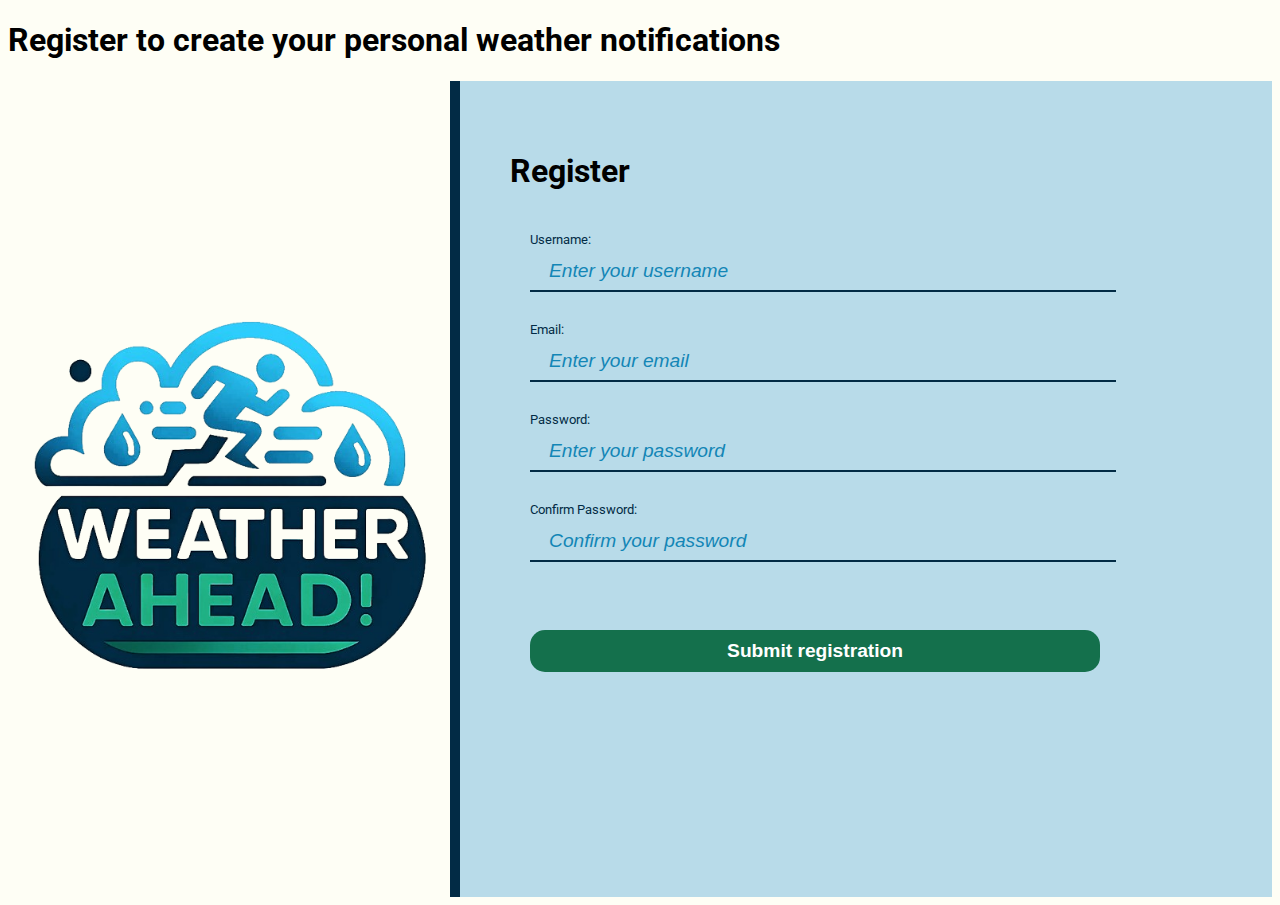
==== register.html @ 37f0f02e "register page, js files" ====
<!DOCTYPE html>
<html lang="en">
<head>
    <meta charset="UTF-8">
    <meta name="viewport" content="width=device-width, initial-scale=1.0">
    <title>Registration</title>
    <link rel="stylesheet" href="main.css">
</head>
<body class="weather-theme">

    <div class="full-width-section">
        <h1>Register to create your personal weather notifications</h1>
    </div>
    
    <div class="container">
        <div class="left-side">
            <img src="images/logo-final-removebg.png" alt="Logo" width=90% height=auto class="centered-image">
        </div>
        <div class="vertical-line"></div>
        <div class="right-side">
            <h1>Register</h1>

            <form id="registrationForm">
                <div class="form-group">
                    <label for="username">Username:</label>
                    <input type="text" id="username" name="username" placeholder="  Enter your username">
                </div>
                <div class="form-group">
                    <label for="email">Email:</label>
                    <input type="email" id="email" name="email" placeholder="  Enter your email">
                </div>
                <div class="form-group">
                    <label for="password">Password:</label>
                    <input type="password" id="password" name="password" placeholder="  Enter your password">
                </div>
                <div class="form-group">
                    <label for="confirm-password">Confirm Password:</label>
                    <input type="password" id="confirm-password" name="confirm-password" placeholder="  Confirm your password">
                </div>
                <br>
                <br>
                <button type="submit">Submit registration</button>
            </form>
        </div>
    </div>   
    
    
    <script src="js/aws-cognito-sdk.min.js"></script>
    <script src="js/amazon-cognito-identity.min.js"></script>
    <script src="register.js"></script>

</body>
</html>
---- main.css ----
/* Import Roboto font from Google Fonts CDN */
@import url('https://fonts.googleapis.com/css2?family=Roboto:wght@400;700&display=swap');


:root {
    --green: #00FF00;
    --white: #FFFFFF;
    --black: #000000;
    --ltblue: #cbe6fc;
    --ltblue2: #b8dbe9;
    --medblue: #1386b6;
    --medblue2: #09567d;
    --dkblue:  #022b45;
    --ltgreen: #bbe3d3;
    --medgreen: #1ca06c;
    --dkgreen: #14704c;
    --bluegreen: #24b8c3;
    --yellow: #fafccb;
    --ltyellow: #fefef5;

    --fixedheight: 60px;
}


body {
background: var(--bg);
color: var(--fontColor);
font-family: 'Roboto',Arial, sans-serif;
}

.center {
    display: block;
    margin: auto;
    width: 80%;
}

li {
    list-style: circle;
}
  
.list {
list-style: square;
}

.light-theme {
--bg: var(--green);
--fontColor: var(--black);
}

.dark-theme {
--bg: var(--black);
--fontColor: var(--green);
}

.weather-theme{
--bg: var(--ltyellow);
--bg2: var(--ltblue2)
--fontColor: var(--dkblue);    
}

.container {
    display: flex;
    flex-direction: row;
    height: calc(100vh - var(--fixedheight) - 24px); /* 100% of viewport height */
}

.left-side {
    flex: 0 0 35%; /* 35% width */
    display: flex;
    justify-content: center; /* Center horizontally */
    align-items: center; /* Center vertically */
    background-color: var(--ltyellow); /* Just for visualization */

}

.right-side {
    flex: 1; /* Takes remaining space */
    background-color: var(--ltblue2); /* Just for visualization */
    padding: 50px; /* Optional: Add some padding */
}

.vertical-line {
    width: 10px;
    background-color: var(--dkblue); /* Color of the line */
}



form {
    padding: 20px;
    width: 80%; /* Fixed width */
}

.form-group {
    margin-bottom: 30px; /* Space between form fields */
}

label {
    display: block; /* Ensures the label is on its own line */
    margin-bottom: 5px; /* Small space between label and input field */
    color: var(--dkblue);
    font-size: 0.8rem; /* Smaller font size for labels */
}

input[type="text"],
input[type="email"],
input[type="password"] {
    width: 100%; /* Makes input fields take up the full container width */
    padding: 8px;
    border: none; /* Removes all borders */
    border-bottom: 2px solid var(--dkblue); /* Only bottom border */
    background-color: var(--ltblue2); /* Ensures no background color */
    outline: none; /* Removes the outline on focus */
    color: var(--dkblue);
    font-size: 1.2rem; /* Adjusts font size of input text */
}

/* Styling placeholders */
input[type="text"]::placeholder,
input[type="email"]::placeholder,
input[type="password"]::placeholder {
    color: var(--medblue); /* Light grey color for placeholder */
    font-size: 1.2rem; /* Adjusts font size of placeholder */
    font-style: italic;

}

button {
    width: 100%; /* Button takes up the full width of its container */
    padding: 10px;
    background-color: var(--dkgreen); /* Blue background */
    color: white;
    font-size: 1.2rem;
    font-weight: bold;
    border: var(--dkblue);
    border-radius: 15px;
    cursor: pointer; /* Pointer cursor on hover */
}

button:hover {
    background-color: var(--bluegreen); /* Darker blue on hover */
}


.top-banner {
    width: 100%;
    height: var(--fixedheight); /* Set the height as needed */
    background-color: var(--dkblue); /* Example background color */
    color: var(--ltgreen);
    box-sizing: border-box; /* Include padding in width calculation */
    display: flex;
    justify-content: space-between;
    align-items: center;
}

.top-banner .logo {
    font-size: 24px;
    margin-left: 20px;
    color: var(--ltgreen);
    text-decoration: none;
}

.top-banner nav a {
    text-decoration: none;
    color: var(--ltgreen);
    margin-left: 10px;
    margin-right: 20px;
    padding: 10px 10px;
    border-radius: 5px;
    transition: background-color 0.3s;
}

.button.login {
    background-color: transparent; /* Slightly less emphasis on login */
}

.button.signup {
    background-color: var(--dkgreen); /* More emphasis on signup */
}

.top-banner nav a:hover {
    background-color: #555; /* Hover effect for all buttons */
}
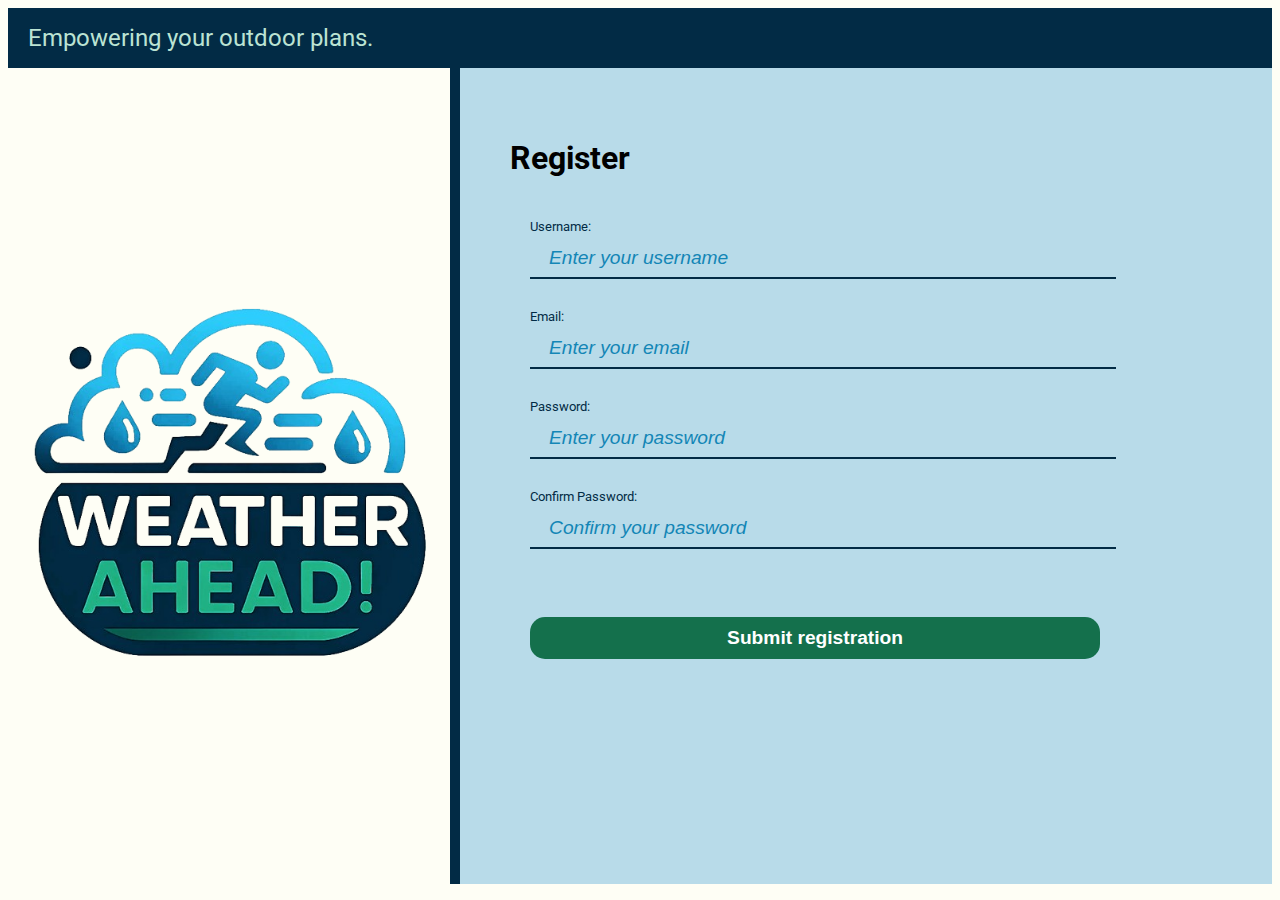
==== commit 40d8951e: "fixed registration header" ====
--- a/register.html
+++ b/register.html
@@ -8,8 +8,8 @@
 </head>
 <body class="weather-theme">
 
-    <div class="full-width-section">
-        <h1>Register to create your personal weather notifications</h1>
+    <div class="top-banner">
+        <a href="/" class="logo">Empowering your outdoor plans.</a>
     </div>
     
     <div class="container">
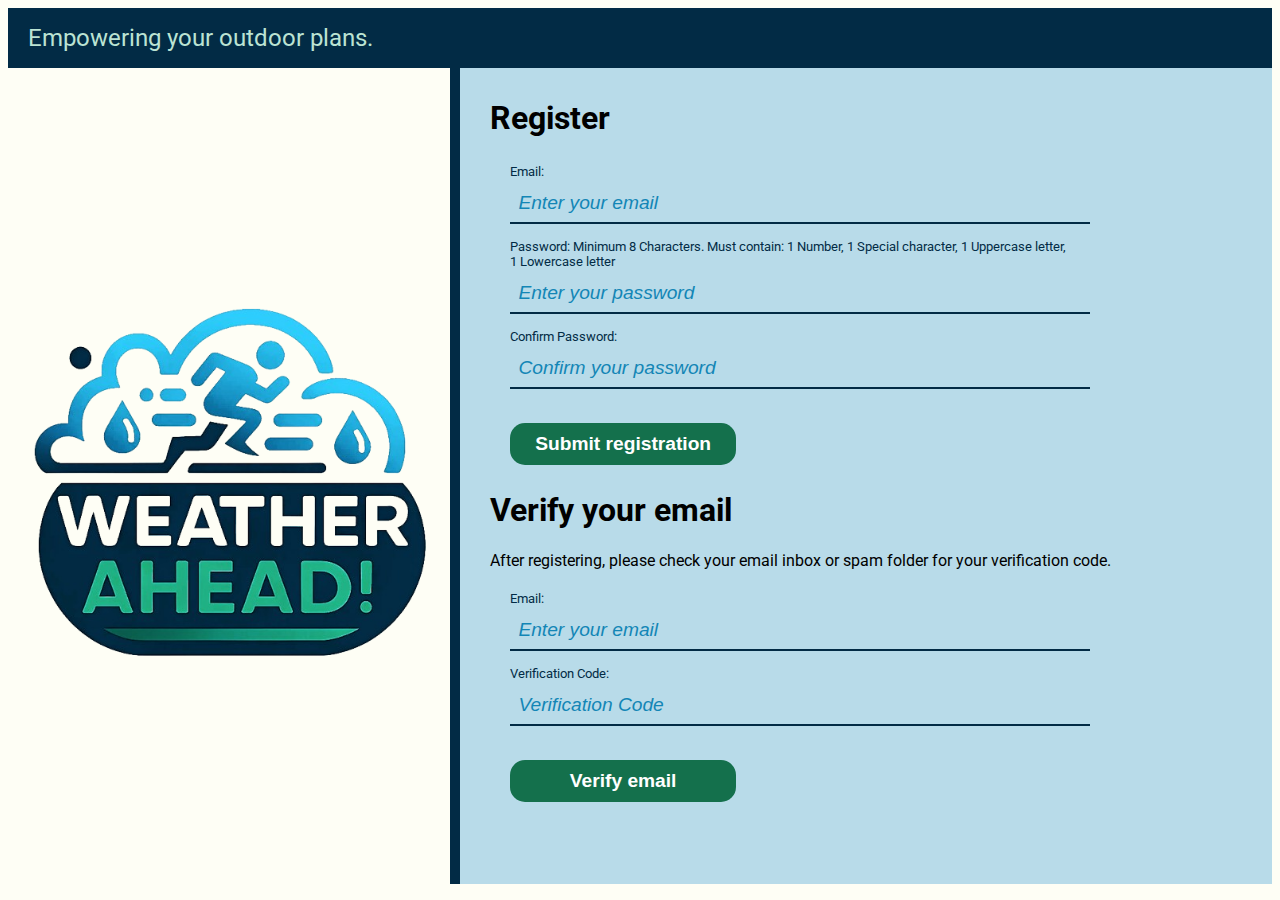
==== commit eba715c2: "added verification" ====
--- a/register.html
+++ b/register.html
@@ -22,24 +22,34 @@
 
             <form id="registrationForm">
                 <div class="form-group">
-                    <label for="username">Username:</label>
-                    <input type="text" id="username" name="username" placeholder="  Enter your username">
+                    <label for="email">Email:</label>
+                    <input type="email" id="email" name="email" placeholder="Enter your email" pattern=".*" required>
                 </div>
                 <div class="form-group">
-                    <label for="email">Email:</label>
-                    <input type="email" id="email" name="email" placeholder="  Enter your email">
-                </div>
-                <div class="form-group">
-                    <label for="password">Password:</label>
-                    <input type="password" id="password" name="password" placeholder="  Enter your password">
+                    <label for="password">Password: Minimum 8 Characters.  Must contain:  1 Number, 1 Special character, 1 Uppercase letter, 1 Lowercase letter</label>
+                    <input type="password" id="password" name="password" placeholder="Enter your password" pattern=".*" required>
                 </div>
                 <div class="form-group">
                     <label for="confirm-password">Confirm Password:</label>
-                    <input type="password" id="confirm-password" name="confirm-password" placeholder="  Confirm your password">
+                    <input type="password" id="confirm-password" name="confirm-password" placeholder="Confirm your password" pattern=".*" required>
                 </div>
                 <br>
+                <button type="submit">Submit registration</button>
+            </form>
+
+            <h1>Verify your email</h1>
+            <p>After registering, please check your email inbox or spam folder for your verification code. </p>
+            <form id="verificationForm">
+                <div class="form-group">
+                    <label for="emailverify">Email:</label>
+                    <input type="email" id="emailverify" placeholder="Enter your email">
+                </div>
+                <div class="form-group">
+                    <label for="codeInputVerify">Verification Code:</label>
+                    <input type="text" id="codeInputVerify" placeholder="Verification Code" pattern=".*" required>
+                </div>
                 <br>
-                <button type="submit">Submit registration</button>
+                <button type="submit">Verify email</button>
             </form>
         </div>
     </div>   
--- a/main.css
+++ b/main.css
@@ -61,7 +61,7 @@
 .container {
     display: flex;
     flex-direction: row;
-    height: calc(100vh - var(--fixedheight) - 24px); /* 100% of viewport height */
+    min-height: calc(100vh - var(--fixedheight) - 24px); /* 100% of viewport height */
 }
 
 .left-side {
@@ -76,7 +76,7 @@
 .right-side {
     flex: 1; /* Takes remaining space */
     background-color: var(--ltblue2); /* Just for visualization */
-    padding: 50px; /* Optional: Add some padding */
+    padding: 10px 30px; /* Optional: Add some padding */
 }
 
 .vertical-line {
@@ -87,12 +87,12 @@
 
 
 form {
-    padding: 20px;
-    width: 80%; /* Fixed width */
+    padding: 5px 20px;
+    width: 75%; /* Fixed width */
 }
 
 .form-group {
-    margin-bottom: 30px; /* Space between form fields */
+    margin-bottom: 15px; /* Space between form fields */
 }
 
 label {
@@ -126,7 +126,7 @@
 }
 
 button {
-    width: 100%; /* Button takes up the full width of its container */
+    width: 40%; 
     padding: 10px;
     background-color: var(--dkgreen); /* Blue background */
     color: white;
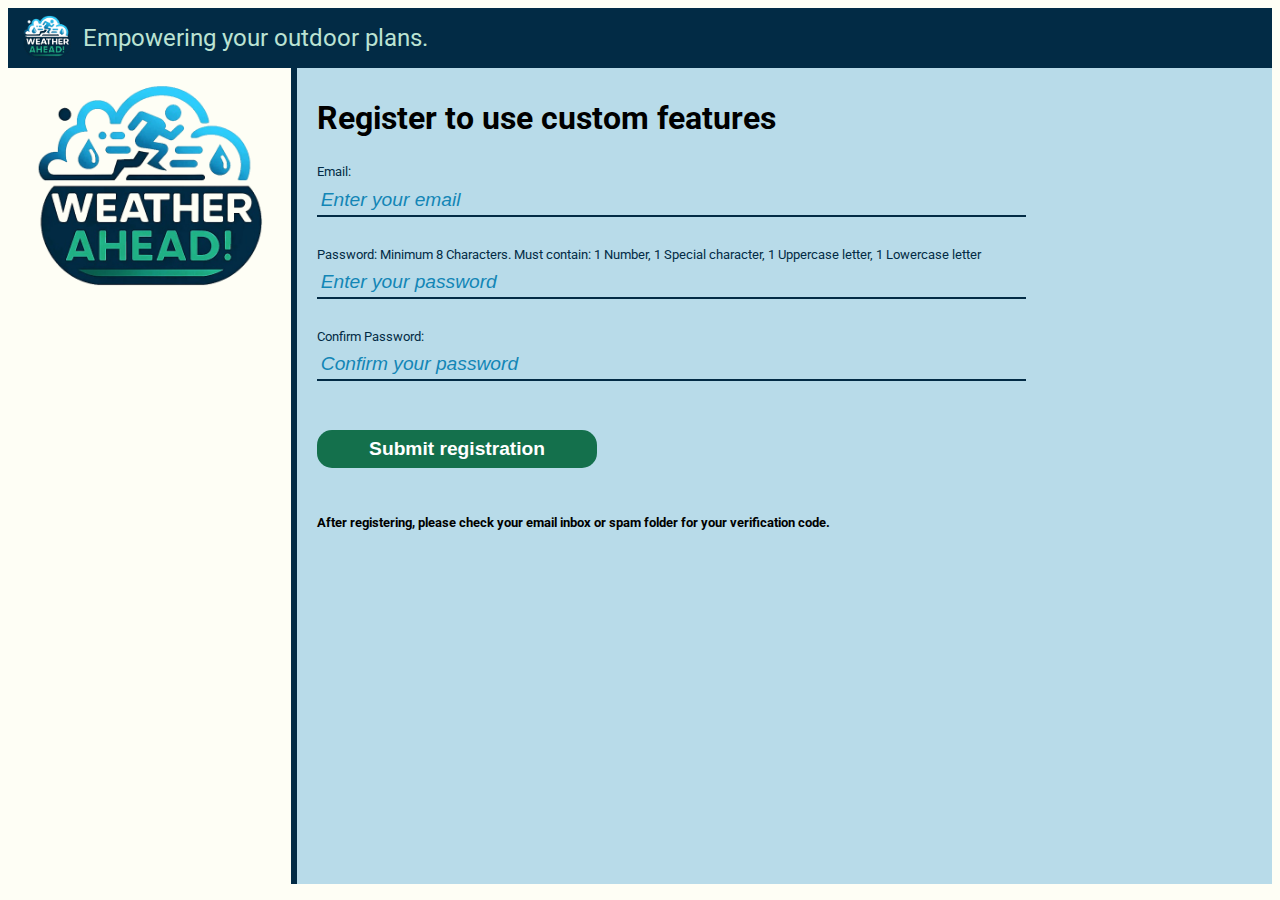
==== commit 37388936: "modified top banner with links" ====
--- a/register.html
+++ b/register.html
@@ -8,17 +8,23 @@
 </head>
 <body class="weather-theme">
 
+
     <div class="top-banner">
+        <a href="/" class="image-section">
+            <img src="images/logo-final-inverted.png" alt="Logo" width=80% height=auto> 
+        </a>
         <a href="/" class="logo">Empowering your outdoor plans.</a>
     </div>
     
     <div class="container">
         <div class="left-side">
-            <img src="images/logo-final-removebg.png" alt="Logo" width=90% height=auto class="centered-image">
+            <div class="centered-image">
+                <img src="images/logo-final-removebg.png" alt="Logo" width=90% height=auto>
+            </div>
         </div>
         <div class="vertical-line"></div>
-        <div class="right-side">
-            <h1>Register</h1>
+        <div class="right-side2">
+            <h1>Register to use custom features</h1>
 
             <form id="registrationForm">
                 <div class="form-group">
@@ -36,21 +42,14 @@
                 <br>
                 <button type="submit">Submit registration</button>
             </form>
-
-            <h1>Verify your email</h1>
-            <p>After registering, please check your email inbox or spam folder for your verification code. </p>
-            <form id="verificationForm">
-                <div class="form-group">
-                    <label for="emailverify">Email:</label>
-                    <input type="email" id="emailverify" placeholder="Enter your email">
-                </div>
-                <div class="form-group">
-                    <label for="codeInputVerify">Verification Code:</label>
-                    <input type="text" id="codeInputVerify" placeholder="Verification Code" pattern=".*" required>
-                </div>
-                <br>
-                <button type="submit">Verify email</button>
-            </form>
+            <br>
+            <h5>After registering, please check your email inbox or spam folder for your verification code. </h5>
+        </div>
+        <div id="myModal" class="modal">
+            <div class="modal-content">
+                <span class="close-button" onclick="closeModal()">&times;</span>
+                <p>Action was successful!</p>
+            </div>
         </div>
     </div>   
     
--- a/main.css
+++ b/main.css
@@ -28,28 +28,10 @@
 font-family: 'Roboto',Arial, sans-serif;
 }
 
-.center {
-    display: block;
-    margin: auto;
-    width: 80%;
-}
-
-li {
-    list-style: circle;
-}
-  
-.list {
-list-style: square;
-}
-
-.light-theme {
---bg: var(--green);
---fontColor: var(--black);
-}
-
-.dark-theme {
---bg: var(--black);
---fontColor: var(--green);
+.centered-image {
+    display: flex;
+    justify-content: center; /* Center horizontally */
+    align-items: flex-start; /* Center vertically */
 }
 
 .weather-theme{
@@ -65,34 +47,55 @@
 }
 
 .left-side {
-    flex: 0 0 35%; /* 35% width */
-    display: flex;
-    justify-content: center; /* Center horizontally */
-    align-items: center; /* Center vertically */
+    flex: 0 0 20%; /* 35% width */
+    display: flex;
     background-color: var(--ltyellow); /* Just for visualization */
+    margin-left: 15px;
+    margin-right: 15px;
 
 }
 
 .right-side {
     flex: 1; /* Takes remaining space */
     background-color: var(--ltblue2); /* Just for visualization */
-    padding: 10px 30px; /* Optional: Add some padding */
-}
-
+    padding: 10px 20px; /* Optional: Add some padding */
+    line-height: 0.6;
+    
+}
+
+.right-side2 {
+    flex: 1; /* Takes remaining space */
+    background-color: var(--ltblue2); /* Just for visualization */
+    padding: 10px 20px; /* Optional: Add some padding */
+    line-height: 1.2;
+    
+}
 .vertical-line {
-    width: 10px;
+    width: 6px;
     background-color: var(--dkblue); /* Color of the line */
 }
 
-
+.container-inner {
+    display: flex;
+    flex-direction: column
+}
+.top-section {
+    flex: 0 0 25%; /* Takes up 25% of the vertical space */
+}
+
+.bottom-section {
+    flex: 1; /* Takes the remaining 75% of the vertical space */
+    justify-content:center;
+    align-items: center;
+}
 
 form {
-    padding: 5px 20px;
+    padding: 5px 0px;
     width: 75%; /* Fixed width */
 }
 
 .form-group {
-    margin-bottom: 15px; /* Space between form fields */
+    margin-bottom: 30px; /* Space between form fields */
 }
 
 label {
@@ -106,10 +109,10 @@
 input[type="email"],
 input[type="password"] {
     width: 100%; /* Makes input fields take up the full container width */
-    padding: 8px;
+    padding: 4px;
     border: none; /* Removes all borders */
     border-bottom: 2px solid var(--dkblue); /* Only bottom border */
-    background-color: var(--ltblue2); /* Ensures no background color */
+    background-color: transparent; /* Ensures no background color */
     outline: none; /* Removes the outline on focus */
     color: var(--dkblue);
     font-size: 1.2rem; /* Adjusts font size of input text */
@@ -127,7 +130,7 @@
 
 button {
     width: 40%; 
-    padding: 10px;
+    padding: 8px;
     background-color: var(--dkgreen); /* Blue background */
     color: white;
     font-size: 1.2rem;
@@ -135,10 +138,11 @@
     border: var(--dkblue);
     border-radius: 15px;
     cursor: pointer; /* Pointer cursor on hover */
+
 }
 
 button:hover {
-    background-color: var(--bluegreen); /* Darker blue on hover */
+    background-color: var(--dkblue); /* Darker blue on hover */
 }
 
 
@@ -149,35 +153,54 @@
     color: var(--ltgreen);
     box-sizing: border-box; /* Include padding in width calculation */
     display: flex;
-    justify-content: space-between;
-    align-items: center;
+    align-items:center;
+}
+
+.image-section {
+    width: var(--fixedheight); /* Makes the image take up 10% of the section's width */
+    height: auto; /* Makes the image take up 10% of the section's height */
+    object-fit: contain; /* Ensures the image covers the area without distorting aspect ratio */
+    object-position: center; /* Centers the image within the section */
+    margin-left: 15px;
 }
 
 .top-banner .logo {
     font-size: 24px;
-    margin-left: 20px;
     color: var(--ltgreen);
     text-decoration: none;
-}
-
-.top-banner nav a {
+
+}
+
+
+.modal {
+    display: none; /* Hidden by default */
+    position: fixed; /* Stay in place */
+    left: 0;
+    top: 0;
+    width: 100%; /* Full width */
+    height: 100%; /* Full height */
+    background-color: rgba(0, 0, 0, 0.5); /* Black background with opacity */
+    z-index: 1; /* Sit on top */
+}
+
+.modal-content {
+    background-color: var(--ltblue);
+    margin: 15% auto; /* 15% from the top and centered */
+    padding: 20px;
+    border: 1px solid #888;
+    width: 80%; /* Could be more or less, depending on the design */
+}
+
+.close-button {
+    color: #aaa;
+    float: right;
+    font-size: 28px;
+    font-weight: bold;
+}
+
+.close-button:hover,
+.close-button:focus {
+    color: black;
     text-decoration: none;
-    color: var(--ltgreen);
-    margin-left: 10px;
-    margin-right: 20px;
-    padding: 10px 10px;
-    border-radius: 5px;
-    transition: background-color 0.3s;
-}
-
-.button.login {
-    background-color: transparent; /* Slightly less emphasis on login */
-}
-
-.button.signup {
-    background-color: var(--dkgreen); /* More emphasis on signup */
-}
-
-.top-banner nav a:hover {
-    background-color: #555; /* Hover effect for all buttons */
-}
+    cursor: pointer;
+}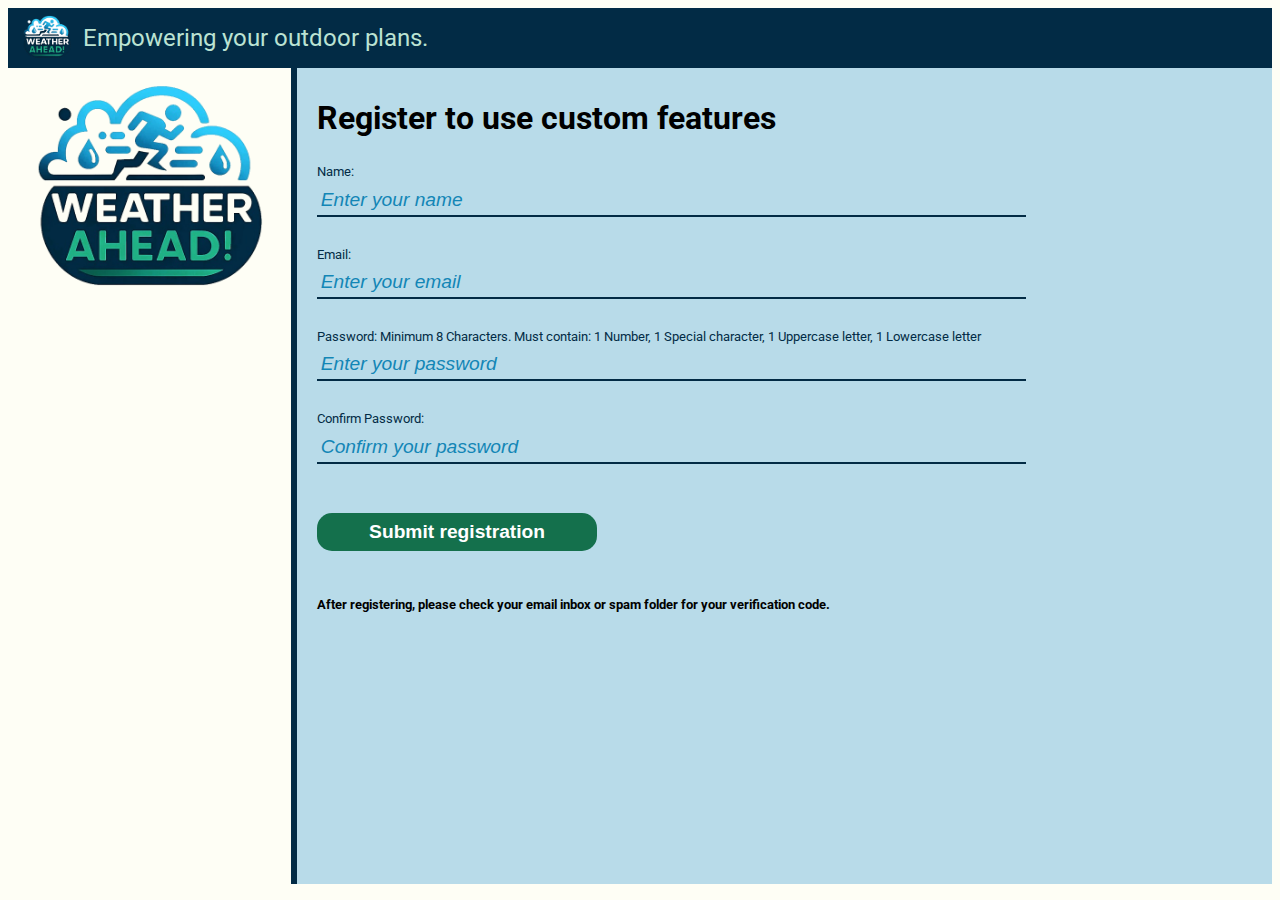
==== commit 058e5253: "users added to DDB table on register confirmation" ====
--- a/register.html
+++ b/register.html
@@ -28,6 +28,10 @@
 
             <form id="registrationForm">
                 <div class="form-group">
+                    <label for="name">Name:</label>
+                    <input type="text" id="nickname" name="nickname" placeholder="Enter your name" pattern=".*" required>
+                </div>
+                <div class="form-group">
                     <label for="email">Email:</label>
                     <input type="email" id="email" name="email" placeholder="Enter your email" pattern=".*" required>
                 </div>
@@ -56,7 +60,9 @@
     
     <script src="js/aws-cognito-sdk.min.js"></script>
     <script src="js/amazon-cognito-identity.min.js"></script>
-    <script src="register.js"></script>
+    <script src="js/config.js"></script>
+    <script src="js/general.js"></script>
+    <script src="js/register.js"></script>
 
 </body>
 </html>
